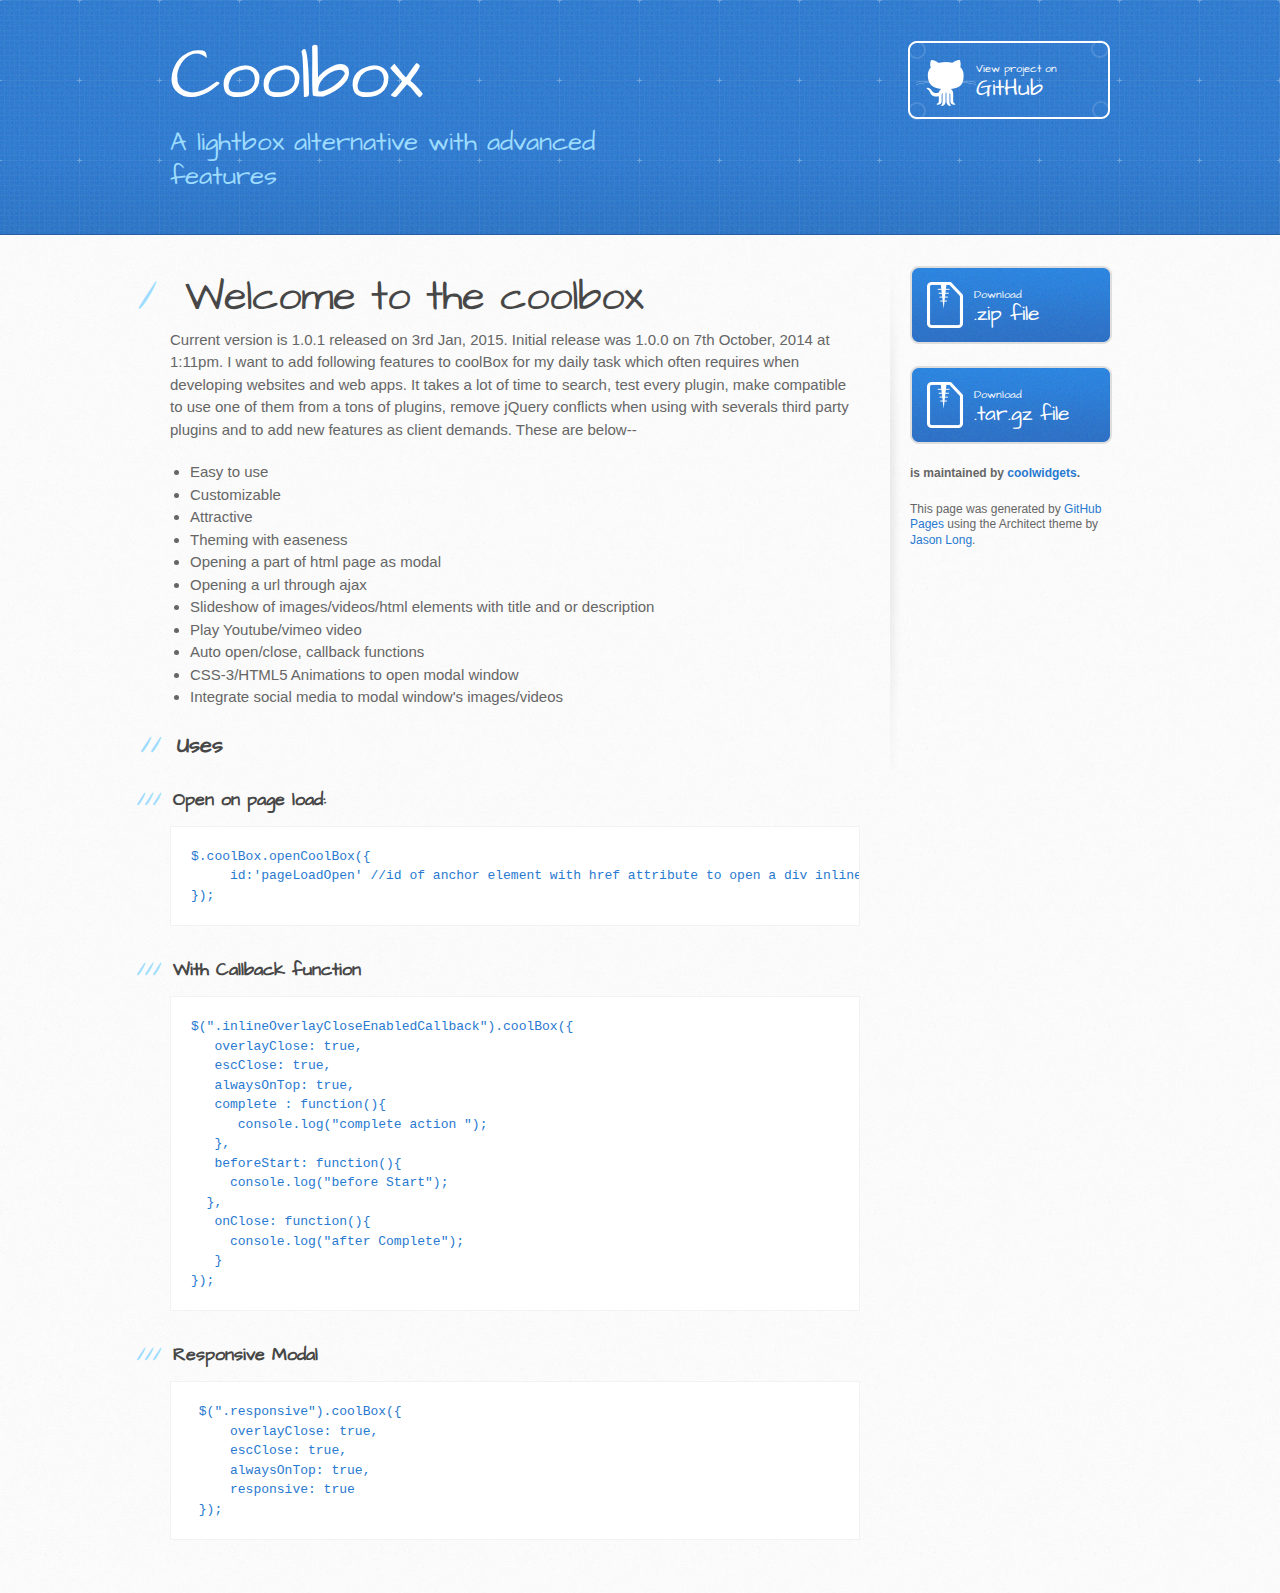
==== index.html @ 0b045730 "Create gh-pages branch via GitHub" ====
<!DOCTYPE html>
<html>
  <head>
    <meta charset='utf-8'>
    <meta http-equiv="X-UA-Compatible" content="chrome=1">
    <meta name="viewport" content="width=device-width, initial-scale=1, maximum-scale=1">
    <link href='https://fonts.googleapis.com/css?family=Architects+Daughter' rel='stylesheet' type='text/css'>
    <link rel="stylesheet" type="text/css" href="stylesheets/stylesheet.css" media="screen">
    <link rel="stylesheet" type="text/css" href="stylesheets/pygment_trac.css" media="screen">
    <link rel="stylesheet" type="text/css" href="stylesheets/print.css" media="print">

    <!--[if lt IE 9]>
    <script src="//html5shiv.googlecode.com/svn/trunk/html5.js"></script>
    <![endif]-->

    <title>Coolbox by coolwidgets</title>
  </head>

  <body>
    <header>
      <div class="inner">
        <h1>Coolbox</h1>
        <h2>A lightbox alternative with advanced features</h2>
        <a href="https://github.com/coolwidgets/coolbox" class="button"><small>View project on</small> GitHub</a>
      </div>
    </header>

    <div id="content-wrapper">
      <div class="inner clearfix">
        <section id="main-content">
          <h1>
<a id="welcome-to-the-coolbox" class="anchor" href="#welcome-to-the-coolbox" aria-hidden="true"><span class="octicon octicon-link"></span></a>Welcome to the coolbox</h1>

<p>Current version is 1.0.1 released on 3rd Jan, 2015. Initial release was 1.0.0 on 7th October, 2014 at 1:11pm. I want to add following features to coolBox for my daily task which often requires when developing websites and web apps. It takes a lot of time to search, test every plugin, make compatible to use one of them from a tons of plugins, remove jQuery conflicts when using with severals third party plugins and to add new features as client demands. These are below--</p>

<ul>
<li>Easy to use</li>
<li>Customizable</li>
<li>Attractive</li>
<li>Theming with easeness</li>
<li>Opening a part of html page as modal</li>
<li>Opening a url through ajax</li>
<li>Slideshow of images/videos/html elements with title and or description</li>
<li>Play Youtube/vimeo video</li>
<li>Auto open/close, callback functions</li>
<li>CSS-3/HTML5 Animations to open modal window</li>
<li>Integrate social media to modal window's images/videos</li>
</ul>

<h2>
<a id="uses" class="anchor" href="#uses" aria-hidden="true"><span class="octicon octicon-link"></span></a>Uses</h2>

<h3>
<a id="open-on-page-load" class="anchor" href="#open-on-page-load" aria-hidden="true"><span class="octicon octicon-link"></span></a>Open on page load:</h3>

<pre><code>$.coolBox.openCoolBox({
     id:'pageLoadOpen' //id of anchor element with href attribute to open a div inline
});
</code></pre>

<h3>
<a id="with-callback-function" class="anchor" href="#with-callback-function" aria-hidden="true"><span class="octicon octicon-link"></span></a>With Callback function</h3>

<pre><code>$(".inlineOverlayCloseEnabledCallback").coolBox({
   overlayClose: true,
   escClose: true,
   alwaysOnTop: true,
   complete : function(){
      console.log("complete action ");
   },
   beforeStart: function(){
     console.log("before Start");
  },
   onClose: function(){
     console.log("after Complete");
   }
});
</code></pre>

<h3>
<a id="responsive-modal" class="anchor" href="#responsive-modal" aria-hidden="true"><span class="octicon octicon-link"></span></a>Responsive Modal</h3>

<pre><code> $(".responsive").coolBox({
     overlayClose: true,
     escClose: true,
     alwaysOnTop: true,
     responsive: true
 });
</code></pre>
        </section>

        <aside id="sidebar">
          <a href="https://github.com/coolwidgets/coolbox/zipball/master" class="button">
            <small>Download</small>
            .zip file
          </a>
          <a href="https://github.com/coolwidgets/coolbox/tarball/master" class="button">
            <small>Download</small>
            .tar.gz file
          </a>

          <p class="repo-owner"><a href="https://github.com/coolwidgets/coolbox"></a> is maintained by <a href="https://github.com/coolwidgets">coolwidgets</a>.</p>

          <p>This page was generated by <a href="https://pages.github.com">GitHub Pages</a> using the Architect theme by <a href="https://twitter.com/jasonlong">Jason Long</a>.</p>
        </aside>
      </div>
    </div>

            <script type="text/javascript">
            var gaJsHost = (("https:" == document.location.protocol) ? "https://ssl." : "http://www.");
            document.write(unescape("%3Cscript src='" + gaJsHost + "google-analytics.com/ga.js' type='text/javascript'%3E%3C/script%3E"));
          </script>
          <script type="text/javascript">
            try {
              var pageTracker = _gat._getTracker("UA-55481157-1");
            pageTracker._trackPageview();
            } catch(err) {}
          </script>

  </body>
</html>
---- stylesheets/stylesheet.css ----
/*! normalize.css v3.0.2 | MIT License | git.io/normalize */

/**
 * 1. Set default font family to sans-serif.
 * 2. Prevent iOS text size adjust after orientation change, without disabling
 *    user zoom.
 */

html {
  font-family: sans-serif; /* 1 */
  -webkit-text-size-adjust: 100%; /* 2 */
  -ms-text-size-adjust: 100%; /* 2 */
}

/**
 * Remove default margin.
 */

body {
  margin: 0;
}

/* HTML5 display definitions
   ========================================================================== */

/**
 * Correct `block` display not defined for any HTML5 element in IE 8/9.
 * Correct `block` display not defined for `details` or `summary` in IE 10/11
 * and Firefox.
 * Correct `block` display not defined for `main` in IE 11.
 */

article,
aside,
details,
figcaption,
figure,
footer,
header,
hgroup,
main,
menu,
nav,
section,
summary {
  display: block;
}

/**
 * 1. Correct `inline-block` display not defined in IE 8/9.
 * 2. Normalize vertical alignment of `progress` in Chrome, Firefox, and Opera.
 */

audio,
canvas,
progress,
video {
  display: inline-block; /* 1 */
  vertical-align: baseline; /* 2 */
}

/**
 * Prevent modern browsers from displaying `audio` without controls.
 * Remove excess height in iOS 5 devices.
 */

audio:not([controls]) {
  display: none;
  height: 0;
}

/**
 * Address `[hidden]` styling not present in IE 8/9/10.
 * Hide the `template` element in IE 8/9/11, Safari, and Firefox < 22.
 */

[hidden],
template {
  display: none;
}

/* Links
   ========================================================================== */

/**
 * Remove the gray background color from active links in IE 10.
 */

a {
  background-color: transparent;
}

/**
 * Improve readability when focused and also mouse hovered in all browsers.
 */

a:active,
a:hover {
  outline: 0;
}

/* Text-level semantics
   ========================================================================== */

/**
 * Address styling not present in IE 8/9/10/11, Safari, and Chrome.
 */

abbr[title] {
  border-bottom: 1px dotted;
}

/**
 * Address style set to `bolder` in Firefox 4+, Safari, and Chrome.
 */

b,
strong {
  font-weight: bold;
}

/**
 * Address styling not present in Safari and Chrome.
 */

dfn {
  font-style: italic;
}

/**
 * Address variable `h1` font-size and margin within `section` and `article`
 * contexts in Firefox 4+, Safari, and Chrome.
 */

h1 {
  margin: 0.67em 0;
  font-size: 2em;
}

/**
 * Address styling not present in IE 8/9.
 */

mark {
  color: #000;
  background: #ff0;
}

/**
 * Address inconsistent and variable font size in all browsers.
 */

small {
  font-size: 80%;
}

/**
 * Prevent `sub` and `sup` affecting `line-height` in all browsers.
 */

sub,
sup {
  position: relative;
  font-size: 75%;
  line-height: 0;
  vertical-align: baseline;
}

sup {
  top: -0.5em;
}

sub {
  bottom: -0.25em;
}

/* Embedded content
   ========================================================================== */

/**
 * Remove border when inside `a` element in IE 8/9/10.
 */

img {
  border: 0;
}

/**
 * Correct overflow not hidden in IE 9/10/11.
 */

svg:not(:root) {
  overflow: hidden;
}

/* Grouping content
   ========================================================================== */

/**
 * Address margin not present in IE 8/9 and Safari.
 */

figure {
  margin: 1em 40px;
}

/**
 * Address differences between Firefox and other browsers.
 */

hr {
  height: 0;
  -moz-box-sizing: content-box;
  box-sizing: content-box;
}

/**
 * Contain overflow in all browsers.
 */

pre {
  overflow: auto;
}

/**
 * Address odd `em`-unit font size rendering in all browsers.
 */

code,
kbd,
pre,
samp {
  font-family: monospace, monospace;
  font-size: 1em;
}

/* Forms
   ========================================================================== */

/**
 * Known limitation: by default, Chrome and Safari on OS X allow very limited
 * styling of `select`, unless a `border` property is set.
 */

/**
 * 1. Correct color not being inherited.
 *    Known issue: affects color of disabled elements.
 * 2. Correct font properties not being inherited.
 * 3. Address margins set differently in Firefox 4+, Safari, and Chrome.
 */

button,
input,
optgroup,
select,
textarea {
  margin: 0; /* 3 */
  font: inherit; /* 2 */
  color: inherit; /* 1 */
}

/**
 * Address `overflow` set to `hidden` in IE 8/9/10/11.
 */

button {
  overflow: visible;
}

/**
 * Address inconsistent `text-transform` inheritance for `button` and `select`.
 * All other form control elements do not inherit `text-transform` values.
 * Correct `button` style inheritance in Firefox, IE 8/9/10/11, and Opera.
 * Correct `select` style inheritance in Firefox.
 */

button,
select {
  text-transform: none;
}

/**
 * 1. Avoid the WebKit bug in Android 4.0.* where (2) destroys native `audio`
 *    and `video` controls.
 * 2. Correct inability to style clickable `input` types in iOS.
 * 3. Improve usability and consistency of cursor style between image-type
 *    `input` and others.
 */

button,
html input[type="button"], /* 1 */
input[type="reset"],
input[type="submit"] {
  -webkit-appearance: button; /* 2 */
  cursor: pointer; /* 3 */
}

/**
 * Re-set default cursor for disabled elements.
 */

button[disabled],
html input[disabled] {
  cursor: default;
}

/**
 * Remove inner padding and border in Firefox 4+.
 */

button::-moz-focus-inner,
input::-moz-focus-inner {
  padding: 0;
  border: 0;
}

/**
 * Address Firefox 4+ setting `line-height` on `input` using `!important` in
 * the UA stylesheet.
 */

input {
  line-height: normal;
}

/**
 * It's recommended that you don't attempt to style these elements.
 * Firefox's implementation doesn't respect box-sizing, padding, or width.
 *
 * 1. Address box sizing set to `content-box` in IE 8/9/10.
 * 2. Remove excess padding in IE 8/9/10.
 */

input[type="checkbox"],
input[type="radio"] {
  box-sizing: border-box; /* 1 */
  padding: 0; /* 2 */
}

/**
 * Fix the cursor style for Chrome's increment/decrement buttons. For certain
 * `font-size` values of the `input`, it causes the cursor style of the
 * decrement button to change from `default` to `text`.
 */

input[type="number"]::-webkit-inner-spin-button,
input[type="number"]::-webkit-outer-spin-button {
  height: auto;
}

/**
 * 1. Address `appearance` set to `searchfield` in Safari and Chrome.
 * 2. Address `box-sizing` set to `border-box` in Safari and Chrome
 *    (include `-moz` to future-proof).
 */

input[type="search"] {
  -webkit-box-sizing: content-box; /* 2 */
  -moz-box-sizing: content-box;
  box-sizing: content-box;
  -webkit-appearance: textfield; /* 1 */
}

/**
 * Remove inner padding and search cancel button in Safari and Chrome on OS X.
 * Safari (but not Chrome) clips the cancel button when the search input has
 * padding (and `textfield` appearance).
 */

input[type="search"]::-webkit-search-cancel-button,
input[type="search"]::-webkit-search-decoration {
  -webkit-appearance: none;
}

/**
 * Define consistent border, margin, and padding.
 */

fieldset {
  padding: 0.35em 0.625em 0.75em;
  margin: 0 2px;
  border: 1px solid #c0c0c0;
}

/**
 * 1. Correct `color` not being inherited in IE 8/9/10/11.
 * 2. Remove padding so people aren't caught out if they zero out fieldsets.
 */

legend {
  padding: 0; /* 2 */
  border: 0; /* 1 */
}

/**
 * Remove default vertical scrollbar in IE 8/9/10/11.
 */

textarea {
  overflow: auto;
}

/**
 * Don't inherit the `font-weight` (applied by a rule above).
 * NOTE: the default cannot safely be changed in Chrome and Safari on OS X.
 */

optgroup {
  font-weight: bold;
}

/* Tables
   ========================================================================== */

/**
 * Remove most spacing between table cells.
 */

table {
  border-spacing: 0;
  border-collapse: collapse;
}

td,
th {
  padding: 0;
}

/* LAYOUT STYLES */
body {
  font-family: 'Helvetica Neue', Helvetica, Arial, serif;
  font-size: 15px;
  font-weight: 400;
  line-height: 1.5;
  color: #666;
  background: #fafafa url(../images/body-bg.jpg) 0 0 repeat;
}

p {
  margin-top: 0;
}

a {
  color: #2879d0;
}
a:hover {
  color: #2268b2;
}

header {
  padding-top: 40px;
  padding-bottom: 40px;
  font-family: 'Architects Daughter', 'Helvetica Neue', Helvetica, Arial, serif;
  background: #2e7bcf url(../images/header-bg.jpg) 0 0 repeat-x;
  border-bottom: solid 1px #275da1;
}

header h1 {
  width: 540px;
  margin-top: 0;
  margin-bottom: 0.2em;
  font-size: 72px;
  font-weight: normal;
  line-height: 1;
  color: #fff;
  letter-spacing: -1px;
}

header h2 {
  width: 540px;
  margin-top: 0;
  margin-bottom: 0;
  font-size: 26px;
  font-weight: normal;
  line-height: 1.3;
  color: #9ddcff;
  letter-spacing: 0;
}

.inner {
  position: relative;
  width: 940px;
  margin: 0 auto;
}

#content-wrapper {
  padding-top: 30px;
  border-top: solid 1px #fff;
}

#main-content {
  float: left;
  width: 690px;
}

#main-content img {
  max-width: 100%;
}

aside#sidebar {
  float: right;
  width: 200px;
  min-height: 504px;
  padding-left: 20px;
  font-size: 12px;
  line-height: 1.3;
  background: transparent url(../images/sidebar-bg.jpg) 0 0 no-repeat;
}

aside#sidebar p.repo-owner,
aside#sidebar p.repo-owner a {
  font-weight: bold;
}

#downloads {
  margin-bottom: 40px;
}

a.button {
  width: 134px;
  height: 58px;
  padding-top: 22px;
  padding-left: 68px;
  font-family: 'Architects Daughter', 'Helvetica Neue', Helvetica, Arial, serif;
  font-size: 23px;
  line-height: 1.2;
  color: #fff;
}
a.button small {
  display: block;
  font-size: 11px;
}
header a.button {
  position: absolute;
  top: 0;
  right: 0;
  background: transparent url(../images/github-button.png) 0 0 no-repeat;
}
aside a.button {
  display: block;
  width: 138px;
  padding-left: 64px;
  margin-bottom: 20px;
  font-size: 21px;
  background: transparent url(../images/download-button.png) 0 0 no-repeat;
}

code, pre {
  margin-bottom: 30px;
  font-family: Monaco, "Bitstream Vera Sans Mono", "Lucida Console", Terminal, monospace;
  font-size: 13px;
  color: #222;
}

code {
  padding: 0 3px;
  background-color: #f2f8fc;
  border: solid 1px #dbe7f3;
}

pre {
  padding: 20px;
  overflow: auto;
  text-shadow: none;
  background: #fff;
  border: solid 1px #f2f2f2;
}
pre code {
  padding: 0;
  color: #2879d0;
  background-color: #fff;
  border: none;
}

ul, ol, dl {
  margin-bottom: 20px;
}


/* COMMON STYLES */

hr {
  height: 0;
  margin-top: 1em;
  margin-bottom: 1em;
  border: 0;
  border-top: solid 1px #ddd;
}

table {
  width: 100%;
  border: 1px solid #ebebeb;
}

th {
  font-weight: 500;
}

td {
  font-weight: 300;
  text-align: center;
  border: 1px solid #ebebeb;
}

form {
  padding: 20px;
  background: #f2f2f2;

}


/* GENERAL ELEMENT TYPE STYLES */

#main-content h1 {
  margin-top: 0;
  margin-bottom: 0;
  font-family: 'Architects Daughter', 'Helvetica Neue', Helvetica, Arial, serif;
  font-size: 2.8em;
  font-weight: normal;
  color: #474747;
  text-indent: 6px;
  letter-spacing: -1px;
}

#main-content h1:before {
  padding-right: 0.3em;
  margin-left: -0.9em;
  color: #9ddcff;
  content: "/";
}

#main-content h2 {
  margin-bottom: 8px;
  font-family: 'Architects Daughter', 'Helvetica Neue', Helvetica, Arial, serif;
  font-size: 22px;
  font-weight: bold;
  color: #474747;
  text-indent: 4px;
}
#main-content h2:before {
  padding-right: 0.3em;
  margin-left: -1.5em;
  content: "//";
  color: #9ddcff;
}

#main-content h3 {
  margin-top: 24px;
  margin-bottom: 8px;
  font-family: 'Architects Daughter', 'Helvetica Neue', Helvetica, Arial, serif;
  font-size: 18px;
  font-weight: bold;
  color: #474747;
  text-indent: 3px;
}

#main-content h3:before {
  padding-right: 0.3em;
  margin-left: -2em;
  content: "///";
  color: #9ddcff;
}

#main-content h4 {
  margin-bottom: 8px;
  font-family: 'Architects Daughter', 'Helvetica Neue', Helvetica, Arial, serif;
  font-size: 15px;
  font-weight: bold;
  color: #474747;
  text-indent: 3px;
}

h4:before {
  padding-right: 0.3em;
  margin-left: -2.8em;
  content: "////";
  color: #9ddcff;
}

#main-content h5 {
  margin-bottom: 8px;
  font-family: 'Architects Daughter', 'Helvetica Neue', Helvetica, Arial, serif;
  font-size: 14px;
  color: #474747;
  text-indent: 3px;
}
h5:before {
  padding-right: 0.3em;
  margin-left: -3.2em;
  content: "/////";
  color: #9ddcff;
}

#main-content h6 {
  margin-bottom: 8px;
  font-family: 'Architects Daughter', 'Helvetica Neue', Helvetica, Arial, serif;
  font-size: .8em;
  color: #474747;
  text-indent: 3px;
}
h6:before {
  padding-right: 0.3em;
  margin-left: -3.7em;
  content: "//////";
  color: #9ddcff;
}

p {
  margin-bottom: 20px;
}

a {
  text-decoration: none;
}

p a {
  font-weight: 400;
}

blockquote {
  padding: 0 0 0 30px;
  margin-bottom: 20px;
  font-size: 1.6em;
  border-left: 10px solid #e9e9e9;
}

ul {
  list-style-position: inside;
  list-style: disc;
  padding-left: 20px;
}

ol {
  list-style-position: inside;
  list-style: decimal;
  padding-left: 3px;
}

dl dd {
  font-style: italic;
  font-weight: 100;
}

footer {
  padding-top: 20px;
  padding-bottom: 30px;
  margin-top: 40px;
  font-size: 13px;
  color: #aaa;
  background: transparent url('../images/hr.png') 0 0 no-repeat;
}

footer a {
  color: #666;
}
footer a:hover {
  color: #444;
}

/* MISC */
.clearfix:after {
  display: block;
  height: 0;
  clear: both;
  visibility: hidden;
  content: '.';
}

.clearfix {display: inline-block;}
* html .clearfix {height: 1%;}
.clearfix {display: block;}

/* #Media Queries
================================================== */

/* Smaller than standard 960 (devices and browsers) */
@media only screen and (max-width: 959px) { }

/* Tablet Portrait size to standard 960 (devices and browsers) */
@media only screen and (min-width: 768px) and (max-width: 959px) {
  .inner {
    width: 740px;
  }
  header h1, header h2 {
    width: 340px;
  }
  header h1 {
    font-size: 60px;
  }
  header h2 {
    font-size: 30px;
  }
  #main-content {
    width: 490px;
  }
  #main-content h1:before,
  #main-content h2:before,
  #main-content h3:before,
  #main-content h4:before,
  #main-content h5:before,
  #main-content h6:before {
    padding-right: 0;
    margin-left: 0;
    content: none;
  }
}

/* All Mobile Sizes (devices and browser) */
@media only screen and (max-width: 767px) {
  .inner {
    width: 93%;
  }
  header {
    padding: 20px 0;
  }
  header .inner {
    position: relative;
  }
  header h1, header h2 {
    width: 100%;
  }
  header h1 {
    font-size: 48px;
  }
  header h2 {
    font-size: 24px;
  }
  header a.button {
    position: relative;
    display: inline-block;
    width: auto;
    height: auto;
    padding: 5px 10px;
    margin-top: 15px;
    font-size: 13px;
    line-height: 1;
    color: #2879d0;
    text-align: center;
    background-color: #9ddcff;
    background-image: none;
    border-radius: 5px;
    -moz-border-radius: 5px;
    -webkit-border-radius: 5px;
  }
  header a.button small {
    display: inline;
    font-size: 13px;
  }
  #main-content,
  aside#sidebar {
    float: none;
    width: 100% ! important;
  }
  aside#sidebar {
    min-height: 0;
    padding: 20px 0;
    margin-top: 20px;
    background-image: none;
    border-top: solid 1px #ddd;
  }
  aside#sidebar a.button {
    display: none;
  }
  #main-content h1:before,
  #main-content h2:before,
  #main-content h3:before,
  #main-content h4:before,
  #main-content h5:before,
  #main-content h6:before {
    padding-right: 0;
    margin-left: 0;
    content: none;
  }
}

/* Mobile Landscape Size to Tablet Portrait (devices and browsers) */
@media only screen and (min-width: 480px) and (max-width: 767px) { }

/* Mobile Portrait Size to Mobile Landscape Size (devices and browsers) */
@media only screen and (max-width: 479px) { }
---- stylesheets/pygment_trac.css ----
.highlight  { background: #ffffff; }
.highlight .c { color: #999988; font-style: italic } /* Comment */
.highlight .err { color: #a61717; background-color: #e3d2d2 } /* Error */
.highlight .k { font-weight: bold } /* Keyword */
.highlight .o { font-weight: bold } /* Operator */
.highlight .cm { color: #999988; font-style: italic } /* Comment.Multiline */
.highlight .cp { color: #999999; font-weight: bold } /* Comment.Preproc */
.highlight .c1 { color: #999988; font-style: italic } /* Comment.Single */
.highlight .cs { color: #999999; font-weight: bold; font-style: italic } /* Comment.Special */
.highlight .gd { color: #000000; background-color: #ffdddd } /* Generic.Deleted */
.highlight .gd .x { color: #000000; background-color: #ffaaaa } /* Generic.Deleted.Specific */
.highlight .ge { font-style: italic } /* Generic.Emph */
.highlight .gr { color: #aa0000 } /* Generic.Error */
.highlight .gh { color: #999999 } /* Generic.Heading */
.highlight .gi { color: #000000; background-color: #ddffdd } /* Generic.Inserted */
.highlight .gi .x { color: #000000; background-color: #aaffaa } /* Generic.Inserted.Specific */
.highlight .go { color: #888888 } /* Generic.Output */
.highlight .gp { color: #555555 } /* Generic.Prompt */
.highlight .gs { font-weight: bold } /* Generic.Strong */
.highlight .gu { color: #800080; font-weight: bold; } /* Generic.Subheading */
.highlight .gt { color: #aa0000 } /* Generic.Traceback */
.highlight .kc { font-weight: bold } /* Keyword.Constant */
.highlight .kd { font-weight: bold } /* Keyword.Declaration */
.highlight .kn { font-weight: bold } /* Keyword.Namespace */
.highlight .kp { font-weight: bold } /* Keyword.Pseudo */
.highlight .kr { font-weight: bold } /* Keyword.Reserved */
.highlight .kt { color: #445588; font-weight: bold } /* Keyword.Type */
.highlight .m { color: #009999 } /* Literal.Number */
.highlight .s { color: #d14 } /* Literal.String */
.highlight .na { color: #008080 } /* Name.Attribute */
.highlight .nb { color: #0086B3 } /* Name.Builtin */
.highlight .nc { color: #445588; font-weight: bold } /* Name.Class */
.highlight .no { color: #008080 } /* Name.Constant */
.highlight .ni { color: #800080 } /* Name.Entity */
.highlight .ne { color: #990000; font-weight: bold } /* Name.Exception */
.highlight .nf { color: #990000; font-weight: bold } /* Name.Function */
.highlight .nn { color: #555555 } /* Name.Namespace */
.highlight .nt { color: #000080 } /* Name.Tag */
.highlight .nv { color: #008080 } /* Name.Variable */
.highlight .ow { font-weight: bold } /* Operator.Word */
.highlight .w { color: #bbbbbb } /* Text.Whitespace */
.highlight .mf { color: #009999 } /* Literal.Number.Float */
.highlight .mh { color: #009999 } /* Literal.Number.Hex */
.highlight .mi { color: #009999 } /* Literal.Number.Integer */
.highlight .mo { color: #009999 } /* Literal.Number.Oct */
.highlight .sb { color: #d14 } /* Literal.String.Backtick */
.highlight .sc { color: #d14 } /* Literal.String.Char */
.highlight .sd { color: #d14 } /* Literal.String.Doc */
.highlight .s2 { color: #d14 } /* Literal.String.Double */
.highlight .se { color: #d14 } /* Literal.String.Escape */
.highlight .sh { color: #d14 } /* Literal.String.Heredoc */
.highlight .si { color: #d14 } /* Literal.String.Interpol */
.highlight .sx { color: #d14 } /* Literal.String.Other */
.highlight .sr { color: #009926 } /* Literal.String.Regex */
.highlight .s1 { color: #d14 } /* Literal.String.Single */
.highlight .ss { color: #990073 } /* Literal.String.Symbol */
.highlight .bp { color: #999999 } /* Name.Builtin.Pseudo */
.highlight .vc { color: #008080 } /* Name.Variable.Class */
.highlight .vg { color: #008080 } /* Name.Variable.Global */
.highlight .vi { color: #008080 } /* Name.Variable.Instance */
.highlight .il { color: #009999 } /* Literal.Number.Integer.Long */

.type-csharp .highlight .k { color: #0000FF }
.type-csharp .highlight .kt { color: #0000FF }
.type-csharp .highlight .nf { color: #000000; font-weight: normal }
.type-csharp .highlight .nc { color: #2B91AF }
.type-csharp .highlight .nn { color: #000000 }
.type-csharp .highlight .s { color: #A31515 }
.type-csharp .highlight .sc { color: #A31515 }
---- stylesheets/print.css ----
html, body, div, span, applet, object, iframe,
h1, h2, h3, h4, h5, h6, p, blockquote, pre,
a, abbr, acronym, address, big, cite, code,
del, dfn, em, img, ins, kbd, q, s, samp,
small, strike, strong, sub, sup, tt, var,
b, u, i, center,
dl, dt, dd, ol, ul, li,
fieldset, form, label, legend,
table, caption, tbody, tfoot, thead, tr, th, td,
article, aside, canvas, details, embed,
figure, figcaption, footer, header, hgroup,
menu, nav, output, ruby, section, summary,
time, mark, audio, video {
  padding: 0;
  margin: 0;
  font: inherit;
  font-size: 100%;
  vertical-align: baseline;
  border: 0;
}
/* HTML5 display-role reset for older browsers */
article, aside, details, figcaption, figure,
footer, header, hgroup, menu, nav, section {
  display: block;
}
body {
  line-height: 1;
}
ol, ul {
  list-style: none;
}
blockquote, q {
  quotes: none;
}
blockquote:before, blockquote:after,
q:before, q:after {
  content: '';
  content: none;
}
table {
  border-spacing: 0;
  border-collapse: collapse;
}
body {
  font-family: 'Helvetica Neue', Helvetica, Arial, serif;
  font-size: 13px;
  line-height: 1.5;
  color: #000;
}

a {
  font-weight: bold;
  color: #d5000d;
}

header {
  padding-top: 35px;
  padding-bottom: 10px;
}

header h1 {
  font-size: 48px;
  font-weight: bold;
  line-height: 1.2;
  color: #303030;
  letter-spacing: -1px;
}

header h2 {
  font-size: 24px;
  font-weight: normal;
  line-height: 1.3;
  color: #aaa;
  letter-spacing: -1px;
}
#downloads {
  display: none;
}
#main_content {
  padding-top: 20px;
}

code, pre {
  margin-bottom: 30px;
  font-family: Monaco, "Bitstream Vera Sans Mono", "Lucida Console", Terminal;
  font-size: 12px;
  color: #222;
}

code {
  padding: 0 3px;
}

pre {
  padding: 20px;
  overflow: auto;
  border: solid 1px #ddd;
}
pre code {
  padding: 0;
}

ul, ol, dl {
  margin-bottom: 20px;
}


/* COMMON STYLES */

table {
  width: 100%;
  border: 1px solid #ebebeb;
}

th {
  font-weight: 500;
}

td {
  font-weight: 300;
  text-align: center;
  border: 1px solid #ebebeb;
}

form {
  padding: 20px;
  background: #f2f2f2;

}


/* GENERAL ELEMENT TYPE STYLES */

h1 {
  font-size: 2.8em;
}

h2 {
  margin-bottom: 8px;
  font-size: 22px;
  font-weight: bold;
  color: #303030;
}

h3 {
  margin-bottom: 8px;
  font-size: 18px;
  font-weight: bold;
  color: #d5000d;
}

h4 {
  font-size: 16px;
  font-weight: bold;
  color: #303030;
}

h5 {
  font-size: 1em;
  color: #303030;
}

h6 {
  font-size: .8em;
  color: #303030;
}

p {
  margin-bottom: 20px;
  font-weight: 300;
}

a {
  text-decoration: none;
}

p a {
  font-weight: 400;
}

blockquote {
  padding: 0 0 0 30px;
  margin-bottom: 20px;
  font-size: 1.6em;
  border-left: 10px solid #e9e9e9;
}

ul li {
  padding-left: 20px;
  list-style-position: inside;
  list-style: disc;
}

ol li {
  padding-left: 3px;
  list-style-position: inside;
  list-style: decimal;
}

dl dd {
  font-style: italic;
  font-weight: 100;
}

footer {
  padding-top: 20px;
  padding-bottom: 30px;
  margin-top: 40px;
  font-size: 13px;
  color: #aaa;
}

footer a {
  color: #666;
}

/* MISC */
.clearfix:after {
  display: block;
  height: 0;
  clear: both;
  visibility: hidden;
  content: '.';
}

.clearfix {display: inline-block;}
* html .clearfix {height: 1%;}
.clearfix {display: block;}
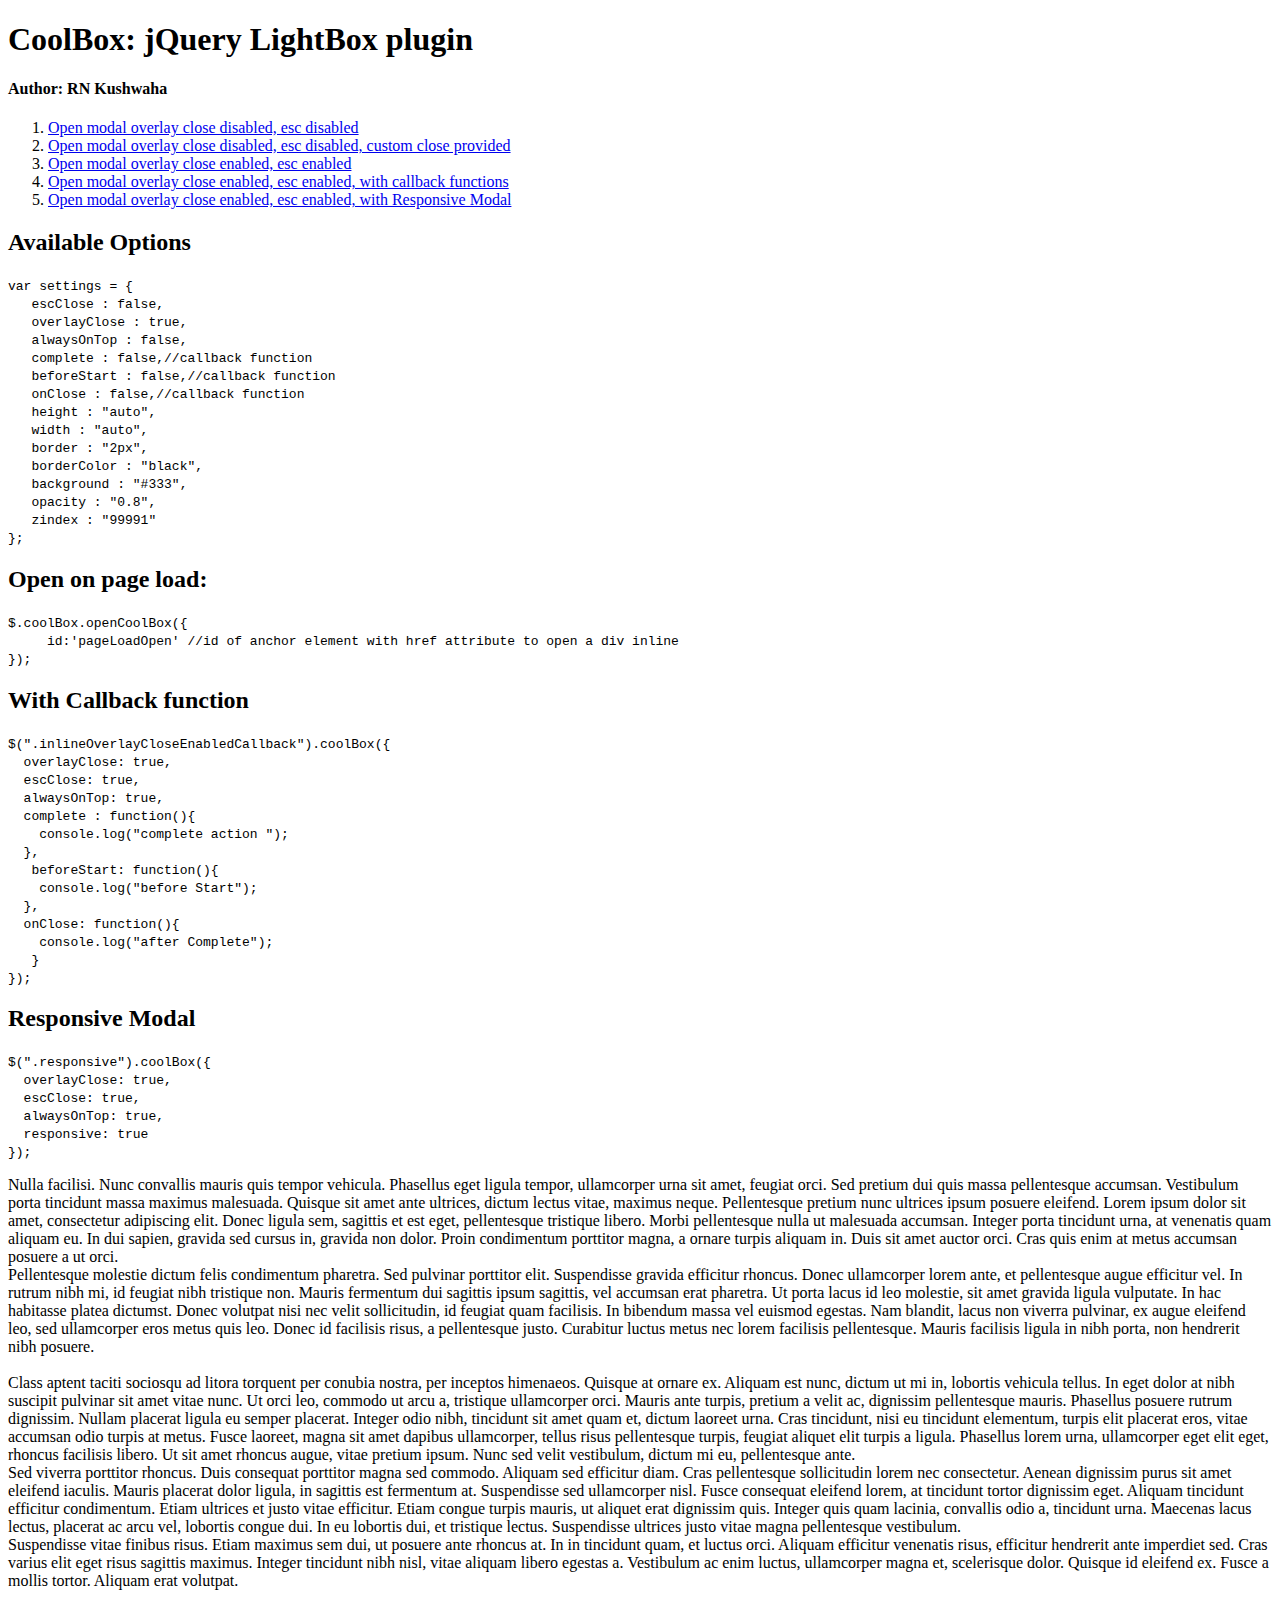
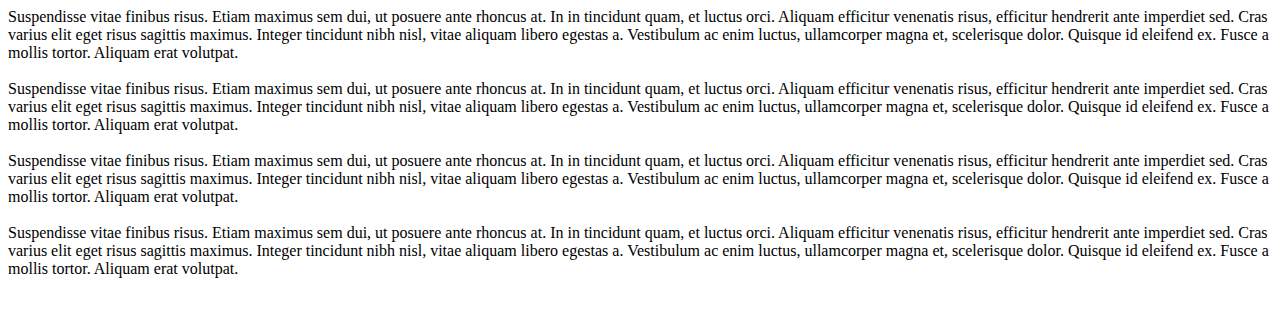
==== commit 3d78458d: "Beautified Documentation" ====
--- a/index.html
+++ b/index.html
@@ -1,121 +1,216 @@
 <!DOCTYPE html>
 <html>
-  <head>
-    <meta charset='utf-8'>
-    <meta http-equiv="X-UA-Compatible" content="chrome=1">
-    <meta name="viewport" content="width=device-width, initial-scale=1, maximum-scale=1">
-    <link href='https://fonts.googleapis.com/css?family=Architects+Daughter' rel='stylesheet' type='text/css'>
-    <link rel="stylesheet" type="text/css" href="stylesheets/stylesheet.css" media="screen">
-    <link rel="stylesheet" type="text/css" href="stylesheets/pygment_trac.css" media="screen">
-    <link rel="stylesheet" type="text/css" href="stylesheets/print.css" media="print">
+    <head>
+        <title>CoolBox</title>
+        <meta charset="UTF-8">
+        <meta name="viewport" content="width=device-width, initial-scale=1.0">
+        <link rel="stylesheet" href="css/highlighter.css">
+        <link rel="stylesheet" href="css/coolbox.css">
+            <script type="text/javascript" src="js/jquery-2.0.3.min.js"></script>
+            <script type="text/javascript" src="js/coolbox.js"></script>
+            <script>
+                $(document).ready(function (e) {
+                    $(".inlineOverlayCloseDisabled").coolBox({
+                        overlayClose: false,
+                        escClose: false,
+                        height: '500px',
+                        width: '800px'
+                    });
+                    $(".inlineOverlayCloseDisabledCustomClose").coolBox({
+                        overlayClose: false,
+                        escClose: false,
+                        height: '500px',
+                        width: '800px'
+                    });
+                    $(".inlineOverlayCloseEnabled").coolBox({
+                        overlayClose: true,
+                        escClose: true,
+                        alwaysOnTop: true
+                    });
+                    $(".responsive").coolBox({
+                        overlayClose: true,
+                        escClose: true,
+                        alwaysOnTop: true,
+                        responsive: true
+                    });
+                    $(".inlineOverlayCloseEnabledCallback").coolBox({
+                        overlayClose: true,
+                        escClose: true,
+                        alwaysOnTop: true,
+                        complete : function(){
+                            console.log("completed action");
+                        },
+                        beforeStart: function(){
+                            console.log("before Start");
+                        },
+                        onClose: function(){
+                            console.log("after Complete");
+                        }
+                    });
+                    
+                     //$.coolBox.closeCoolBox();
+                     $.coolBox.openCoolBox({
+                     	id:'pageLoadOpen'
+                     });
+                     
+                     $(document).on("click",".clBxClose1",function(e){
+                     	$.coolBox.closeCoolBox({
+	                     	beforeClose: function(){
+	                            console.log("before close");
+	                        },
+	                        onClose: function(){
+	                            console.log("after close ");
+	                        }
+	                    });
+                     })
+                })
+            </script>
+        </head>
+        <body>
+            <h1>CoolBox: jQuery LightBox plugin </h1>
+            <h4 id="element">Author: RN Kushwaha</h4>
+            <div>
+                <ol>
+                    <li> <a href="#inlineOverlayCloseDisabledContainer" id="pageLoadOpen" class="inlineOverlayCloseDisabled">Open modal overlay close disabled, esc disabled</a></li>
+                    <li> <a href="#inlineOverlayCloseDisabledContainerCustomClose" class="inlineOverlayCloseDisabledCustomClose">Open modal overlay close disabled, esc disabled, custom close provided</a></li>
+                	<li> <a href="#inlineOverlayCloseEnabledContainer"  class="inlineOverlayCloseEnabled">Open modal overlay close enabled, esc enabled</a></li>
+                	<li> <a href="#inlineOverlayCloseEnabledContaineCallbackr"  class="inlineOverlayCloseEnabledCallback">Open modal overlay close enabled, esc enabled, with callback functions</a></li>
+                	<li> <a href="#responsiveBox"  class="responsive">Open modal overlay close enabled, esc enabled, with Responsive Modal</a></li>
+            </ol>
+        </div>
+        
+        <h2>Available Options</h2>
+        <div class="highlighter">
+			<code>
+	          	var settings = {<br/>
+                    &nbsp;&nbsp;&nbsp;escClose        : false,<br/>
+                    &nbsp;&nbsp;&nbsp;overlayClose    : true,<br/>
+                    &nbsp;&nbsp;&nbsp;alwaysOnTop     : false,<br/>
+                    &nbsp;&nbsp;&nbsp;complete        : false,<span class="js-comment">//callback function</span><br/>
+                    &nbsp;&nbsp;&nbsp;beforeStart     : false,<span class="js-comment">//callback function</span><br/>
+                    &nbsp;&nbsp;&nbsp;onClose         : false,<span class="js-comment">//callback function</span><br/>
+                    &nbsp;&nbsp;&nbsp;height          : "auto",<br/>
+                    &nbsp;&nbsp;&nbsp;width           : "auto",<br/>
+                    &nbsp;&nbsp;&nbsp;border          : "2px",<br/>
+                    &nbsp;&nbsp;&nbsp;borderColor     : "black",<br/>
+                    &nbsp;&nbsp;&nbsp;background      : "#333",<br/>
+                    &nbsp;&nbsp;&nbsp;opacity         : "0.8",<br/>
+                    &nbsp;&nbsp;&nbsp;zindex          : "99991"<br/>
+			        };<br/>
+		   </code>
+		   </div>     
+        <h2>Open on page load:</h2>
+		
+		<div class="highlighter">
+			<code>
+				$.coolBox.openCoolBox({<br/>
+                     &nbsp;&nbsp;&nbsp;&nbsp;&nbsp;id:'pageLoadOpen' <span class="js-comment">//id of anchor element with href attribute to open a div inline</span><br/>
+                });
+			</code>
+		</div>
+		<h2>With Callback function</h2>
+		<div class="highlighter">
+			<code>
+				$(".inlineOverlayCloseEnabledCallback").coolBox({<br/>
+                        &nbsp;&nbsp;overlayClose: true,<br/>
+                        &nbsp;&nbsp;escClose: true,<br/>
+                        &nbsp;&nbsp;alwaysOnTop: true,<br/>
+                        &nbsp;&nbsp;complete : function(){<br/>
+                            &nbsp;&nbsp;&nbsp;&nbsp;console.log("complete action ");<br/>
+                        &nbsp;&nbsp;},<br/>
+                        &nbsp;&nbsp; beforeStart: function(){<br/>
+                            &nbsp;&nbsp;&nbsp;&nbsp;console.log("before Start");<br/>
+                        &nbsp;&nbsp;},<br/>
+                        &nbsp;&nbsp;onClose: function(){<br/>
+                            &nbsp;&nbsp;&nbsp;&nbsp;console.log("after Complete");<br/>
+                       &nbsp;&nbsp; }<br/>
+                    });<br/>
+            </code>
+		</div>
+		
+		<h2>Responsive Modal</h2>
+		<div class="highlighter">
+			<code>
+				$(".responsive").coolBox({<br/>
+                        &nbsp;&nbsp;overlayClose: true,<br/>
+                        &nbsp;&nbsp;escClose: true,<br/>
+                        &nbsp;&nbsp;alwaysOnTop: true,<br/>
+                        &nbsp;&nbsp;responsive: true<br/>
+                    });<br/>
+            </code>
+		</div>
+		
+		
+        <!-- This contains the hidden content for inline calls -->
+        <div style='display:none'>
+            <div id='inlineOverlayCloseDisabledContainer' >
+                <div style='padding:10px; background:#fff;'>
+                    <p><strong>Start content comes from a hidden element on this page.</strong></p>
+                    <p><strong>This content comes from a hidden element on this page.</strong></p>
+                    <p><strong>This content comes from a hidden element on this page.</strong></p>
+                    <p><strong>This content comes from a hidden element on this page.</strong></p>
+                    <p><strong>This content comes from a hidden element on this page.</strong></p>
+                    <p><strong>This content comes from a hidden element on this page.</strong></p>
+                    <p><strong>This content comes from a hidden element on this page.</strong></p>
+                    <p><strong>This content comes from a hidden element on this page.</strong></p>
+                    <p><strong>This content comes from a hidden element on this page.</strong></p>
+                    <p><strong>Last Line RN content comes from a hidden element on this page.</strong></p>
+                </div>
+            </div>
+            
+            <div id='inlineOverlayCloseDisabledContainerCustomClose' >
+                <div style='padding:10px; background:#fff;'>
+                    <a class="clBxClose1" href="javascript:void(0)" >Close</a>
+                    <p><strong>Start content comes from a hidden element on this page.</strong></p>
+                    <p><strong>This content comes from a hidden element on this page.</strong></p>
+                    <p><strong>This content comes from a hidden element on this page.</strong></p>
+                    <p><strong>This content comes from a hidden element on this page.</strong></p>
+                    <p><strong>This content comes from a hidden element on this page.</strong></p>
+                    <p><strong>This content comes from a hidden element on this page.</strong></p>
+                    <p><strong>This content comes from a hidden element on this page.</strong></p>
+                    <p><strong>This content comes from a hidden element on this page.</strong></p>
+                    <p><strong>This content comes from a hidden element on this page.</strong></p>
+                    <p><strong>Last Line RN content comes from a hidden element on this page.</strong></p>
+                </div>
+            </div>
+            <div id='inlineOverlayCloseEnabledContainer' style='padding:10px; background:#fff;'>
+                <p><strong>This content comes from a hidden element on this page.</strong></p>
+            </div>
+            
+            <div id='inlineOverlayCloseEnabledContaineCallbackr' style='padding:10px; background:#fff;'>
+                <p><strong>This content comes from a hidden element on this page. This has callback functions enabled</strong></p>
+            </div>
+             <div id='responsiveBox' style='padding:10px; background:#fff;'>
+                <p><strong>This content comes from a hidden element on this page. This modal is responsive. resize your window to check.</strong></p>
+                <p><strong>This content comes from a hidden element on this page. This modal is responsive. resize your window to check.</strong></p>
+                <p><strong>This content comes from a hidden element on this page. This modal is responsive. resize your window to check.</strong></p>
+                <p><strong>This content comes from a hidden element on this page. This modal is responsive. resize your window to check.</strong></p>
+                <p><strong>This content comes from a hidden element on this page. This modal is responsive. resize your window to check.</strong></p>
+                <p><strong>This content comes from a hidden element on this page. This modal is responsive. resize your window to check.</strong></p>
+                <p><strong>This content comes from a hidden element on this page. This modal is responsive. resize your window to check.</strong></p>
+                <p><strong>This content comes from a hidden element on this page. This modal is responsive. resize your window to check.</strong></p>
+                <p><strong>This content comes from a hidden element on this page. This modal is responsive. resize your window to check.</strong></p>
+                <p><strong>This content comes from a hidden element on this page. This modal is responsive. resize your window to check.</strong></p>
+                <p><strong>This content comes from a hidden element on this page. This modal is responsive. resize your window to check.</strong></p>
+                <p><strong>This content comes from a hidden element on this page. This modal is responsive. resize your window to check.</strong></p>
+                <p><strong>This content comes from a hidden element on this page. This modal is responsive. resize your window to check.</strong></p>
+                <p><strong>This content comes from a hidden element on this page. This modal is responsive. resize your window to check.</strong></p>
+                <p><strong>This content comes from a hidden element on this page. This modal is responsive. resize your window to check.</strong></p>
+            </div>
+            
+        </div>
+        <p>
+            Nulla facilisi. Nunc convallis mauris quis tempor vehicula. Phasellus eget ligula tempor, ullamcorper urna sit amet, feugiat orci. Sed pretium dui quis massa pellentesque accumsan. Vestibulum porta tincidunt massa maximus malesuada. Quisque sit amet ante ultrices, dictum lectus vitae, maximus neque. Pellentesque pretium nunc ultrices ipsum posuere eleifend. Lorem ipsum dolor sit amet, consectetur adipiscing elit. Donec ligula sem, sagittis et est eget, pellentesque tristique libero. Morbi pellentesque nulla ut malesuada accumsan. Integer porta tincidunt urna, at venenatis quam aliquam eu. In dui sapien, gravida sed cursus in, gravida non dolor. Proin condimentum porttitor magna, a ornare turpis aliquam in. Duis sit amet auctor orci. Cras quis enim at metus accumsan posuere a ut orci.<br/>
+            Pellentesque molestie dictum felis condimentum pharetra. Sed pulvinar porttitor elit. Suspendisse gravida efficitur rhoncus. Donec ullamcorper lorem ante, et pellentesque augue efficitur vel. In rutrum nibh mi, id feugiat nibh tristique non. Mauris fermentum dui sagittis ipsum sagittis, vel accumsan erat pharetra. Ut porta lacus id leo molestie, sit amet gravida ligula vulputate. In hac habitasse platea dictumst. Donec volutpat nisi nec velit sollicitudin, id feugiat quam facilisis. In bibendum massa vel euismod egestas. Nam blandit, lacus non viverra pulvinar, ex augue eleifend leo, sed ullamcorper eros metus quis leo. Donec id facilisis risus, a pellentesque justo. Curabitur luctus metus nec lorem facilisis pellentesque. Mauris facilisis ligula in nibh porta, non hendrerit nibh posuere.<br/><br/>
+            Class aptent taciti sociosqu ad litora torquent per conubia nostra, per inceptos himenaeos. Quisque at ornare ex. Aliquam est nunc, dictum ut mi in, lobortis vehicula tellus. In eget dolor at nibh suscipit pulvinar sit amet vitae nunc. Ut orci leo, commodo ut arcu a, tristique ullamcorper orci. Mauris ante turpis, pretium a velit ac, dignissim pellentesque mauris. Phasellus posuere rutrum dignissim. Nullam placerat ligula eu semper placerat. Integer odio nibh, tincidunt sit amet quam et, dictum laoreet urna. Cras tincidunt, nisi eu tincidunt elementum, turpis elit placerat eros, vitae accumsan odio turpis at metus. Fusce laoreet, magna sit amet dapibus ullamcorper, tellus risus pellentesque turpis, feugiat aliquet elit turpis a ligula. Phasellus lorem urna, ullamcorper eget elit eget, rhoncus facilisis libero. Ut sit amet rhoncus augue, vitae pretium ipsum. Nunc sed velit vestibulum, dictum mi eu, pellentesque ante.<br/>
+            Sed viverra porttitor rhoncus. Duis consequat porttitor magna sed commodo. Aliquam sed efficitur diam. Cras pellentesque sollicitudin lorem nec consectetur. Aenean dignissim purus sit amet eleifend iaculis. Mauris placerat dolor ligula, in sagittis est fermentum at. Suspendisse sed ullamcorper nisl. Fusce consequat eleifend lorem, at tincidunt tortor dignissim eget. Aliquam tincidunt efficitur condimentum. Etiam ultrices et justo vitae efficitur. Etiam congue turpis mauris, ut aliquet erat dignissim quis. Integer quis quam lacinia, convallis odio a, tincidunt urna. Maecenas lacus lectus, placerat ac arcu vel, lobortis congue dui. In eu lobortis dui, et tristique lectus. Suspendisse ultrices justo vitae magna pellentesque vestibulum.<br/>
+            Suspendisse vitae finibus risus. Etiam maximus sem dui, ut posuere ante rhoncus at. In in tincidunt quam, et luctus orci. Aliquam efficitur venenatis risus, efficitur hendrerit ante imperdiet sed. Cras varius elit eget risus sagittis maximus. Integer tincidunt nibh nisl, vitae aliquam libero egestas a. Vestibulum ac enim luctus, ullamcorper magna et, scelerisque dolor. Quisque id eleifend ex. Fusce a mollis tortor. Aliquam erat volutpat.<br/><br/>
+            Suspendisse vitae finibus risus. Etiam maximus sem dui, ut posuere ante rhoncus at. In in tincidunt quam, et luctus orci. Aliquam efficitur venenatis risus, efficitur hendrerit ante imperdiet sed. Cras varius elit eget risus sagittis maximus. Integer tincidunt nibh nisl, vitae aliquam libero egestas a. Vestibulum ac enim luctus, ullamcorper magna et, scelerisque dolor. Quisque id eleifend ex. Fusce a mollis tortor. Aliquam erat volutpat.<br/><br/>
+            Suspendisse vitae finibus risus. Etiam maximus sem dui, ut posuere ante rhoncus at. In in tincidunt quam, et luctus orci. Aliquam efficitur venenatis risus, efficitur hendrerit ante imperdiet sed. Cras varius elit eget risus sagittis maximus. Integer tincidunt nibh nisl, vitae aliquam libero egestas a. Vestibulum ac enim luctus, ullamcorper magna et, scelerisque dolor. Quisque id eleifend ex. Fusce a mollis tortor. Aliquam erat volutpat.<br/><br/>
+            Suspendisse vitae finibus risus. Etiam maximus sem dui, ut posuere ante rhoncus at. In in tincidunt quam, et luctus orci. Aliquam efficitur venenatis risus, efficitur hendrerit ante imperdiet sed. Cras varius elit eget risus sagittis maximus. Integer tincidunt nibh nisl, vitae aliquam libero egestas a. Vestibulum ac enim luctus, ullamcorper magna et, scelerisque dolor. Quisque id eleifend ex. Fusce a mollis tortor. Aliquam erat volutpat.<br/><br/>
+            Suspendisse vitae finibus risus. Etiam maximus sem dui, ut posuere ante rhoncus at. In in tincidunt quam, et luctus orci. Aliquam efficitur venenatis risus, efficitur hendrerit ante imperdiet sed. Cras varius elit eget risus sagittis maximus. Integer tincidunt nibh nisl, vitae aliquam libero egestas a. Vestibulum ac enim luctus, ullamcorper magna et, scelerisque dolor. Quisque id eleifend ex. Fusce a mollis tortor. Aliquam erat volutpat.<br/><br/>
+            <br/>
 
-    <!--[if lt IE 9]>
-    <script src="//html5shiv.googlecode.com/svn/trunk/html5.js"></script>
-    <![endif]-->
-
-    <title>Coolbox by coolwidgets</title>
-  </head>
-
-  <body>
-    <header>
-      <div class="inner">
-        <h1>Coolbox</h1>
-        <h2>A lightbox alternative with advanced features</h2>
-        <a href="https://github.com/coolwidgets/coolbox" class="button"><small>View project on</small> GitHub</a>
-      </div>
-    </header>
-
-    <div id="content-wrapper">
-      <div class="inner clearfix">
-        <section id="main-content">
-          <h1>
-<a id="welcome-to-the-coolbox" class="anchor" href="#welcome-to-the-coolbox" aria-hidden="true"><span class="octicon octicon-link"></span></a>Welcome to the coolbox</h1>
-
-<p>Current version is 1.0.1 released on 3rd Jan, 2015. Initial release was 1.0.0 on 7th October, 2014 at 1:11pm. I want to add following features to coolBox for my daily task which often requires when developing websites and web apps. It takes a lot of time to search, test every plugin, make compatible to use one of them from a tons of plugins, remove jQuery conflicts when using with severals third party plugins and to add new features as client demands. These are below--</p>
-
-<ul>
-<li>Easy to use</li>
-<li>Customizable</li>
-<li>Attractive</li>
-<li>Theming with easeness</li>
-<li>Opening a part of html page as modal</li>
-<li>Opening a url through ajax</li>
-<li>Slideshow of images/videos/html elements with title and or description</li>
-<li>Play Youtube/vimeo video</li>
-<li>Auto open/close, callback functions</li>
-<li>CSS-3/HTML5 Animations to open modal window</li>
-<li>Integrate social media to modal window's images/videos</li>
-</ul>
-
-<h2>
-<a id="uses" class="anchor" href="#uses" aria-hidden="true"><span class="octicon octicon-link"></span></a>Uses</h2>
-
-<h3>
-<a id="open-on-page-load" class="anchor" href="#open-on-page-load" aria-hidden="true"><span class="octicon octicon-link"></span></a>Open on page load:</h3>
-
-<pre><code>$.coolBox.openCoolBox({
-     id:'pageLoadOpen' //id of anchor element with href attribute to open a div inline
-});
-</code></pre>
-
-<h3>
-<a id="with-callback-function" class="anchor" href="#with-callback-function" aria-hidden="true"><span class="octicon octicon-link"></span></a>With Callback function</h3>
-
-<pre><code>$(".inlineOverlayCloseEnabledCallback").coolBox({
-   overlayClose: true,
-   escClose: true,
-   alwaysOnTop: true,
-   complete : function(){
-      console.log("complete action ");
-   },
-   beforeStart: function(){
-     console.log("before Start");
-  },
-   onClose: function(){
-     console.log("after Complete");
-   }
-});
-</code></pre>
-
-<h3>
-<a id="responsive-modal" class="anchor" href="#responsive-modal" aria-hidden="true"><span class="octicon octicon-link"></span></a>Responsive Modal</h3>
-
-<pre><code> $(".responsive").coolBox({
-     overlayClose: true,
-     escClose: true,
-     alwaysOnTop: true,
-     responsive: true
- });
-</code></pre>
-        </section>
-
-        <aside id="sidebar">
-          <a href="https://github.com/coolwidgets/coolbox/zipball/master" class="button">
-            <small>Download</small>
-            .zip file
-          </a>
-          <a href="https://github.com/coolwidgets/coolbox/tarball/master" class="button">
-            <small>Download</small>
-            .tar.gz file
-          </a>
-
-          <p class="repo-owner"><a href="https://github.com/coolwidgets/coolbox"></a> is maintained by <a href="https://github.com/coolwidgets">coolwidgets</a>.</p>
-
-          <p>This page was generated by <a href="https://pages.github.com">GitHub Pages</a> using the Architect theme by <a href="https://twitter.com/jasonlong">Jason Long</a>.</p>
-        </aside>
-      </div>
-    </div>
-
-            <script type="text/javascript">
-            var gaJsHost = (("https:" == document.location.protocol) ? "https://ssl." : "http://www.");
-            document.write(unescape("%3Cscript src='" + gaJsHost + "google-analytics.com/ga.js' type='text/javascript'%3E%3C/script%3E"));
-          </script>
-          <script type="text/javascript">
-            try {
-              var pageTracker = _gat._getTracker("UA-55481157-1");
-            pageTracker._trackPageview();
-            } catch(err) {}
-          </script>
-
-  </body>
+        </p>          
+    </body>
 </html>
